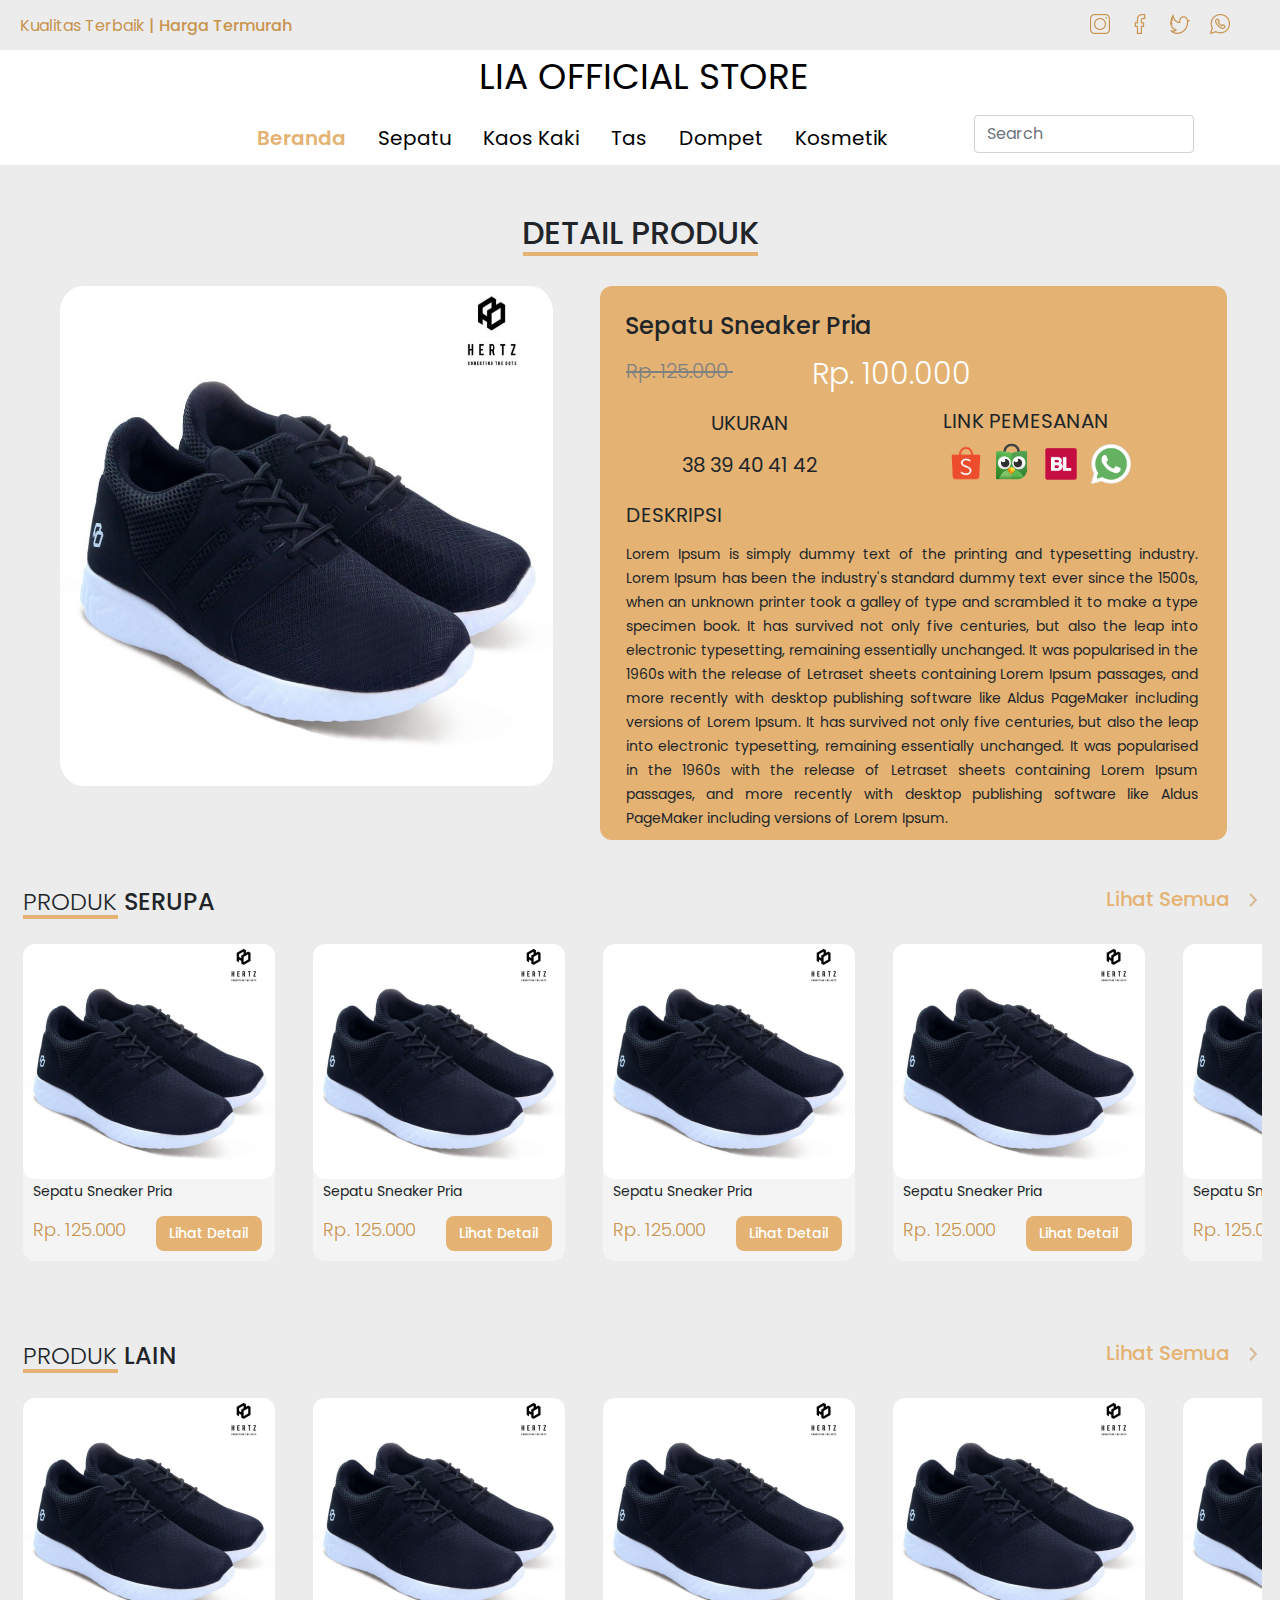
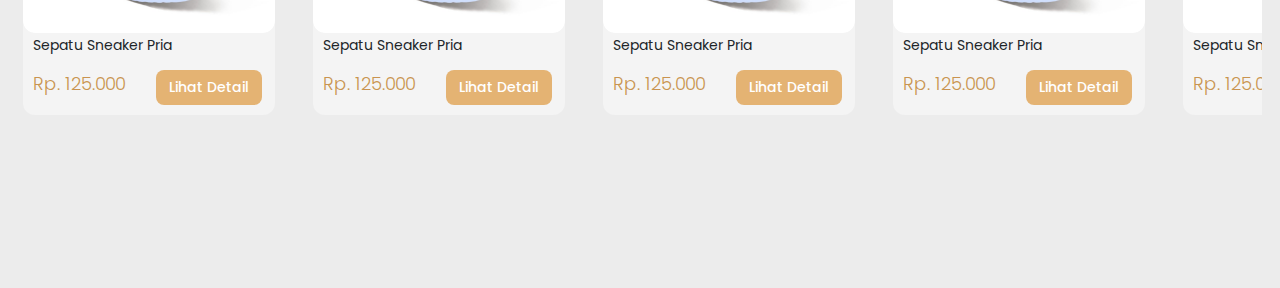
==== detail.html @ 7fb0c32e "detail kelar deh" ====
<!DOCTYPE html>
<html>
<head>
	<meta charset="UTF-8">
    <title></title>
    <meta charset="UTF-8">
    <meta http-equiv="X-UA-Compatible" content="IE=edge">
    <meta name="viewport" content="width=device-width, initial-scale=0.92, maximum-scale=5.0, minimum-scale=0.86, user-scalable=no" />
</head>

<link rel="stylesheet" href="https://maxcdn.bootstrapcdn.com/bootstrap/4.0.0/css/bootstrap.min.css" >
<link rel="stylesheet" href="css/style.css" >

<body>

<div class="row website" id="top_header">
  	<div class="col-md-9">
  		<span class="span1">Kualitas Terbaik </span>
  		<span class="span2">| Harga Termurah</span>
  	</div>
  	<div class="col-md-3">
  		<img src="img/whatsapp.png">
  		<img src="img/twitter.png">
  		<img src="img/facebook.png">
  		<img src="img/instagram.png">
  	</div>
</div>


<div class="row website" id="header">
  	<div class="col-md-12">
  		<a href="#">LIA OFFICIAL STORE</a>
  	</div>
</div>


<div class="row website" id="navbar">
	<div class="col-md-9">
		<ul class="nav justify-content-end">
		  	<li class="nav-item">
		    	<a class="nav-link active" href="#">Beranda</a>
		  	</li>
		  	<li class="nav-item">
		    	<a class="nav-link" href="#">Sepatu</a>
		  	</li>
		  	<li class="nav-item">
		    	<a class="nav-link" href="#">Kaos Kaki</a>
		  	</li>
		 	<li class="nav-item">
		    	<a class="nav-link" href="#">Tas</a>
		  	</li>
		  	<li class="nav-item">
		    	<a class="nav-link" href="#">Dompet</a>
		  	</li>
		  	<li class="nav-item">
		    	<a class="nav-link" href="#">Kosmetik</a>
		  	</li>
		</ul>
	</div>
	<div class="col-md-2">
		<div class="row justify-content-end">
			<form>
		      <input class="form-control" type="search" placeholder="Search" aria-label="Search">
		      <!-- <button class="btn btn-outline-success my-2 my-sm-0" type="submit">Search</button> -->
		    </form>
	    </div>
	</div>
</div>

<div class="row mobile" id="header_mobile">
  	<div class="col-md-12 title">
  		<a href="#">LIA OFFICIAL STORE</a>
  	</div>
  	<div class="title2 row justify-content-between">
  		<div class="col-7">
	  		<span class="span1">Kualitas Terbaik </span>
	  		<span class="span2">| Harga Termurah</span>
	  	</div>
	  	<div class="col-5">
	  		<div class="row justify-content-end">
	  			<img src="img/instagram.png">
		  		<img src="img/facebook.png">
		  		<img src="img/twitter.png">
		  		<img src="img/whatsapp.png">
	  		</div>
	  	</div>
  	</div>
</div>


<div class="mobile" id="bottom_navigation_bar">
	<center>
	  	<div id="bottom_navigation_bar2" class="row align-items-center">
		  	<div class="col-4">
		  		<a href="" type="button" class="active" data-toggle="modal" data-target="#sub_master">
		          <img src="img/home2.png"> <br>
		          <label>Beranda</label>
		        </a>
		  	</div>
		  	<div class="col-4">
		  		<a href="" type="button" data-toggle="modal" data-target="#sub_master">
		          <img src="img/search.png"> <br>
		          <label>Pencarian</label>
		        </a>
		  	</div>
		  	<div class="col-4">
		  		<a href="" type="button" data-toggle="modal" data-target="#sub_master">
		          <img src="img/menu.png"> <br>
		          <label>Menu</label>
		        </a>
		  	</div>
		</div>
	</center>
</div>

 <!-- TAMPILAN WEBSITE -->

<div class="row justify-content-center website detail_produk">
    <div class="col-12">
     	<span class="span1">DETAIL PRODUK</span>
  		<div class="garis produk"></div>
    </div>
</div>

<div class="row justify-content-start website" id="detail">
	<div class="col-md-5 divImage">
		<img src="img/sepatu.png">
	</div>
	<div class="col-md-1"></div>
	<div class="col-md-6 divDetail">
		<div class="row title">Sepatu Sneaker Pria</div>
		<div class="row">
			<div class="col-md-4 diskon">
				<span>Rp. 125.000</span> 
				<hr>
			</div>
			<div class="col-md-8 harga">
				<span>Rp. 100.000</span>
			</div>
		</div>
		<div class="row">
			<div class="col-md-5 ukuran">
				<span>UKURAN</span>
			</div>
			<div class="col-1"></div>
			<div class="col-md-4 pesan">
				<span>LINK&nbsp;PEMESANAN</span>
			</div>
		</div>
		<div class="row">
			<div class="col-md-5 ukuran">
				<span>38 39 40 41 42</span>
			</div>
			<div class="col-1"></div>
			<div class="col-md-4 pesan">
				<div class="row" style="margin-top: -10px;">
					<div class="col-md-3">
						<img src="shopee.png" style="width: 50px; height: 50px;">
					</div>
					<div class="col-md-3">
						<img src="tokped.png" style="width: 40px; height: 48px;">
					</div>
					<div class="col-md-3">
						<img src="bukalapak.png" style="width: 40px; height: 40px; margin-top: 6px;">
					</div>
					<div class="col-md-3">
						<img src="wa.png" style="width: 40px; height: 40px; margin-top: 6px;">
					</div>
				</div>
			</div>
		</div>
		<div class="row">
			<div class="col-md-12 title_desk">
				<span>DESKRIPSI</span>
			</div>
		</div>
		<div class="row">
			<div class="col-md-12 deskripsi">
				<span>
					Lorem Ipsum is simply dummy text of the printing and typesetting industry. Lorem Ipsum has been the industry's standard dummy text ever since the 1500s, when an unknown printer took a galley of type and scrambled it to make a type specimen book. It has survived not only five centuries, but also the leap into electronic typesetting, remaining essentially unchanged. It was popularised in the 1960s with the release of Letraset sheets containing Lorem Ipsum passages, and more recently with desktop publishing software like Aldus PageMaker including versions of Lorem Ipsum. It has survived not only five centuries, but also the leap into electronic typesetting, remaining essentially unchanged. It was popularised in the 1960s with the release of Letraset sheets containing Lorem Ipsum passages, and more recently with desktop publishing software like Aldus PageMaker including versions of Lorem Ipsum.
				</span>
			</div>
		</div>
	</div>
</div>

<!-- END TAMPILAN WBSITE -->

<!-- TAMPILAN MOBILE -->

<div class="mobile detail_produk_mobile">
	<div class="row justify-content-left judul_baris">
	    <div class="col-3 divImage">
	      <a href="index.html">
				<img src="img/panah_back.png">
			</a>
	    </div>
	    <div class="col-6 divImage">
	     	<span class="span1">DETAIL </span>
	  		<span class="span2">PRODUK</span>
	  		<div class="garis detail"></div>
	    </div>
	</div>
</div>

<div class="row mobile">
	<div class="col-12">
		<img src="img/sepatu.png" style="width: 100%; height: 421px;">
	</div>
	<div class="col-md-12" id="detail_mobile">
		<div class="row title" style="">Sepatu Sneaker Pria</div>
		<div class="row justify-content-left" style="margin-left: -5px;">
			<div class="col-5 diskon">
				<span>Rp. 125.000</span> 
				<hr>
			</div>
			<div class="col-7 harga">
				<span>Rp. 100.000</span>
			</div>
		</div>
		<center>
			<div class="row justify-content-center" style="margin-left: 5px; margin-top: 20px;">
				<div class="col-4 ukuran">
					<span>UKURAN</span>
				</div>
				<div class="col-8 pesan">
					<span>LINK&nbsp;PEMESANAN</span>
				</div>
			</div>
		</center>
		<center>
			<div class="row justify-content-center" style="margin-left: -10px;">
				<div class="col-5 ukuran" style="margin-top: 15px;">
					<span>38 39 40 41 42</span>
				</div>
				<div class="col-7 pesan">
					<div class="row justify-content-center" style="margin-top: 5px;">
						<div class="col-3">
							<img src="shopee.png" style="width: 40px; height: 40px;">
						</div>
						<div class="col-3">
							<img src="tokped.png" style="width: 30px; height: 38px; margin-left: -5px;">
						</div>
						<div class="col-3">
							<img src="bukalapak.png" style="width: 30px; height: 30px; margin-top: 6px; margin-left: -20px;">
						</div>
						<div class="col-3">
							<img src="wa.png" style="width: 30px; height: 30px; margin-top: 6px; margin-left: -40px;">
						</div>
					</div>
				</div>
			</div>
		</center>
		<div class="row">
			<div class="col-md-12 title_desk" style="">
				<span>DESKRIPSI</span>
			</div>
		</div>
		<div class="row">
			<div class="col-md-12 deskripsi">
				<span>
					Lorem Ipsum is simply dummy text of the printing and typesetting industry. Lorem Ipsum has been the industry's standard dummy text ever since the 1500s, when an unknown printer took a galley of type and scrambled it to make a type specimen book. It has survived not only five centuries, but also the leap into electronic typesetting, remaining essentially unchanged. It was popularised in the 1960s with the release of Letraset sheets containing Lorem Ipsum passages, and more recently with desktop publishing software like Aldus PageMaker including versions of Lorem Ipsum. It has survived not only five centuries.
				</span>
			</div>
		</div>
	</div>
</div>

<!-- END TAMPILAN MOBILE -->

<div class="row justify-content-between judul_baris">
    <div class="col-6">
     	<span class="span1">PRODUK </span>
  		<span class="span2">SERUPA</span>
  		<div class="garis produk"></div>
    </div>
    <div class="col-5">
      <a href="">
			<span class="span3">Lihat Semua <img src="img/panah_next.png"></span>
		</a>
    </div>
</div>

<div class="wrapper">
  <div class="scrolls">
  	<div class="row item_produk">
  		<div class="div1">
	  		<img src="img/sepatu.png">
	  		<div class="row">
	  			<div class="col-md-12 div2">
	  				<span class="title">Sepatu Sneaker Pria</span>
	  			</div>
			    <div class="col-md-12 div3">
			    	<span class="harga">Rp. 125.000</span> 
			    	<a href="#" class="btn">Lihat Detail</a>
			    </div>
			</div>
	  	</div>
	  	<div class="div1">
	  		<img src="img/sepatu.png">
	  		<div class="row">
	  			<div class="col-md-12 div2">
	  				<span class="title">Sepatu Sneaker Pria</span>
	  			</div>
			    <div class="col-md-12 div3">
			    	<span class="harga">Rp. 125.000</span> 
			    	<a href="#" class="btn">Lihat Detail</a>
			    </div>
			</div>
	  	</div>
	  	<div class="div1">
	  		<img src="img/sepatu.png">
	  		<div class="row">
	  			<div class="col-md-12 div2">
	  				<span class="title">Sepatu Sneaker Pria</span>
	  			</div>
			    <div class="col-md-12 div3">
			    	<span class="harga">Rp. 125.000</span> 
			    	<a href="#" class="btn">Lihat Detail</a>
			    </div>
			</div>
	  	</div>
	  	<div class="div1">
	  		<img src="img/sepatu.png">
	  		<div class="row">
	  			<div class="col-md-12 div2">
	  				<span class="title">Sepatu Sneaker Pria</span>
	  			</div>
			    <div class="col-md-12 div3">
			    	<span class="harga">Rp. 125.000</span> 
			    	<a href="#" class="btn">Lihat Detail</a>
			    </div>
			</div>
	  	</div>
	  	<div class="div1">
	  		<img src="img/sepatu.png">
	  		<div class="row">
	  			<div class="col-md-12 div2">
	  				<span class="title">Sepatu Sneaker Pria</span>
	  			</div>
			    <div class="col-md-12 div3">
			    	<span class="harga">Rp. 125.000</span> 
			    	<a href="#" class="btn">Lihat Detail</a>
			    </div>
			</div>
	  	</div>
	  	<div class="div1">
	  		<img src="img/sepatu.png">
	  		<div class="row">
	  			<div class="col-md-12 div2">
	  				<span class="title">Sepatu Sneaker Pria</span>
	  			</div>
			    <div class="col-md-12 div3">
			    	<span class="harga">Rp. 125.000</span> 
			    	<a href="#" class="btn">Lihat Detail</a>
			    </div>
			</div>
	  	</div>
  	</div>
  </div>
</div>

<div class="row justify-content-between judul_baris">
    <div class="col-6">
     	<span class="span1">PRODUK </span>
  		<span class="span2">LAIN</span>
  		<div class="garis produk"></div>
    </div>
    <div class="col-5">
      <a href="">
			<span class="span3">Lihat Semua <img src="img/panah_next.png"></span>
		</a>
    </div>
</div>

<div class="wrapper">
  <div class="scrolls">
  	<div class="row item_produk">
  		<div class="div1">
	  		<img src="img/sepatu.png">
	  		<div class="row">
	  			<div class="col-md-12 div2">
	  				<span class="title">Sepatu Sneaker Pria</span>
	  			</div>
			    <div class="col-md-12 div3">
			    	<span class="harga">Rp. 125.000</span> 
			    	<a href="#" class="btn">Lihat Detail</a>
			    </div>
			</div>
	  	</div>
	  	<div class="div1">
	  		<img src="img/sepatu.png">
	  		<div class="row">
	  			<div class="col-md-12 div2">
	  				<span class="title">Sepatu Sneaker Pria</span>
	  			</div>
			    <div class="col-md-12 div3">
			    	<span class="harga">Rp. 125.000</span> 
			    	<a href="#" class="btn">Lihat Detail</a>
			    </div>
			</div>
	  	</div>
	  	<div class="div1">
	  		<img src="img/sepatu.png">
	  		<div class="row">
	  			<div class="col-md-12 div2">
	  				<span class="title">Sepatu Sneaker Pria</span>
	  			</div>
			    <div class="col-md-12 div3">
			    	<span class="harga">Rp. 125.000</span> 
			    	<a href="#" class="btn">Lihat Detail</a>
			    </div>
			</div>
	  	</div>
	  	<div class="div1">
	  		<img src="img/sepatu.png">
	  		<div class="row">
	  			<div class="col-md-12 div2">
	  				<span class="title">Sepatu Sneaker Pria</span>
	  			</div>
			    <div class="col-md-12 div3">
			    	<span class="harga">Rp. 125.000</span> 
			    	<a href="#" class="btn">Lihat Detail</a>
			    </div>
			</div>
	  	</div>
	  	<div class="div1">
	  		<img src="img/sepatu.png">
	  		<div class="row">
	  			<div class="col-md-12 div2">
	  				<span class="title">Sepatu Sneaker Pria</span>
	  			</div>
			    <div class="col-md-12 div3">
			    	<span class="harga">Rp. 125.000</span> 
			    	<a href="#" class="btn">Lihat Detail</a>
			    </div>
			</div>
	  	</div>
	  	<div class="div1">
	  		<img src="img/sepatu.png">
	  		<div class="row">
	  			<div class="col-md-12 div2">
	  				<span class="title">Sepatu Sneaker Pria</span>
	  			</div>
			    <div class="col-md-12 div3">
			    	<span class="harga">Rp. 125.000</span> 
			    	<a href="#" class="btn">Lihat Detail</a>
			    </div>
			</div>
	  	</div>
  	</div>
  </div>
</div>

<br><br><br><br><br>

<script src="https://code.jquery.com/jquery-3.2.1.slim.min.js" ></script>
<script src="https://cdnjs.cloudflare.com/ajax/libs/popper.js/1.12.9/umd/popper.min.js" ></script>
<script src="https://maxcdn.bootstrapcdn.com/bootstrap/4.0.0/js/bootstrap.min.js" ></script>

</body>
</html>
---- css/style.css ----
@import url("https://fonts.googleapis.com/css2?family=Poppins:wght@300;400;500;600;700&display=swap");

/* TODO WEBSITE */
body {
  background-color: #ececec;
  font-family: Poppins;
}

.mobile {
  display: none;
}

#top_header {
  height: 50px;
  width: 100%;
  background-color: #ececec;
}

#top_header div {
  margin-top: 14px;
  margin-bottom: 12px;
  color: #c9944f;
}

#top_header div .span1 {
  font-weight: 400;
  margin-left: 20px;
}

#top_header div .span2 {
  font-weight: 500;
}

#top_header div img {
  width: 20px;
  height: 20px;
  float: right;
  margin-right: 20px;
}

#header {
  height: 50px;
  width: 103%;
  text-align: center;
  background-color: white;
}

#header a {
  font-size: 36px;
  font-weight: 400;
  color: black;
  margin-top: 10px;
  margin-bottom: 10px;
}

#navbar {
  height: 65px;
  width: 103%;
  background-color: white;
}

#navbar .nav {
  margin-right: 55px;
}

#navbar ul {
  margin-top: 15px;
  margin-bottom: 15px;
}

#navbar ul li a {
  font-size: 20px;
  font-weight: 400;
  color: black;
}

#navbar .active {
  color: #e4b373;
  font-weight: 600;
}

#navbar form {
  margin-top: 15px;
  margin-bottom: 15px;
}

.detail_produk {
  margin-top: 30px;
  margin-bottom: 30px;
  text-align: center;
}

.detail_produk div {
  margin-top: 14px;
  font-size: 32px;
}

.detail_produk div .span1 {
  font-weight: 500;
}

.detail_produk div .garis {
  border: 2px solid #e4b373;
  margin-left: auto;
  margin-right: auto;
  margin-top: -5px;
  width: 235px;
}

.judul_baris {
  margin-top: 30px;
}

.judul_baris div {
  margin-top: 14px;
  font-size: 24px;
}

.judul_baris div .span1 {
  font-weight: 300;
  margin-left: 23px;
}

.judul_baris div .span2 {
  font-weight: 500;
}

.judul_baris div .garis {
  border: 2px solid #e4b373;
  margin-left: 23px;
  margin-top: -5px;
}

.judul_baris div .garis.produk {
  width: 95px;
}

.judul_baris div .garis.harga {
  width: 80px;
}

.judul_baris div .garis.rekomendasi {
  width: 160px;
}

.judul_baris div .span3 {
  font-size: 20px;
  font-weight: 500;
  color: #e4b373;
  float: right;
  margin-right: 23px;
}

.judul_baris div .span3 img {
  margin-left: 14px;
  width: 8px;
  height: 14px;
}

.item_produk {
  width: 1750px;
  margin-top: 20px;
  margin-right: 40px;
}

.item_produk .div1 {
  width: 252px;
  height: 317px;
  background-color: #f4f4f4;
  border-radius: 12px;
  margin-left: 18px;
  margin-right: 20px;
}

.item_produk img {
  width: 252px;
  height: 235px;
  border-radius: 12px;
}

.item_produk .div2 {
  margin-left: 10px;
  margin-right: 10px;
}

.item_produk .title {
  font-size: 14px;
  font-weight: 400;
  margin-top: 10px;
}

.item_produk .div3 {
  margin-left: 10px;
  margin-top: 13px;
}

.item_produk .harga {
  font-size: 18px;
  font-weight: 300;
  color: #c9944f;
}

.item_produk a {
  font-size: 14px;
  font-weight: 500;
  background-color: #e4b373;
  color: white;
  border-radius: 8px;
  float: right;
  margin-right: 23px;
}

.item_promo {
  width: 1750px;
  margin-top: 20px;
}

.item_promo .div1 {
  width: 252px;
  height: 320px;
  background-color: #f4f4f4;
  border-radius: 12px;
  margin-left: 18px;
  margin-right: 20px;
}

.item_promo img {
  width: 252px;
  height: 235px;
  border-radius: 12px;
}

.item_promo .div2 {
  margin-left: 10px;
  margin-right: 10px;
}

.item_promo .title {
  font-size: 14px;
  font-weight: 400;
  margin-top: 10px;
}

.item_promo .div3 {
  margin-left: 10px;
  margin-top: 5px;
}

.item_promo .div4 {
  margin-left: 10px;
  margin-top: -8px;
}

.item_promo .promo {
  font-size: 14px;
  font-weight: 300;
  color: #808080;
}

.item_promo .coret {
  border: 1px solid #808080;
  width: 80px;
  float: right;
  margin-right: 170px;
  margin-top: -12px;
}

.item_promo .harga {
  font-size: 18px;
  font-weight: 300;
  color: #c9944f;
}

.item_promo a {
  font-size: 14px;
  font-weight: 500;
  background-color: #e4b373;
  color: white;
  border-radius: 8px;
  float: right;
  margin-right: 23px;
  margin-top: -10px;
}

.wrapper {
  /*background:#EFEFEF; */
  /*box-shadow: 1px 1px 10px #999; */
  /* margin: auto; */
  /*text-align: center; */
  position: relative;
  /*-webkit-border-radius: 5px;
    -moz-border-radius: 5px;
    border-radius: 5px;*/
  margin-bottom: 20px !important;
  width: 97%;
  padding-top: 5px;
  margin-left: 20px;
  margin-right: 40px;
}
.scrolls {
  overflow-x: scroll;
  overflow-y: hidden;
  height: 370px;
}
.imageDiv img {
  box-shadow: 1px 1px 10px #999;
  margin: 2px;
  max-height: 50px;
  cursor: pointer;
  display: inline-block;
  *display: inline;
  *zoom: 1;
  vertical-align: top;
}

#detail {
	width: 98%;
}

#detail .divImage{
	margin-right: -1%;
}

#detail .divImage img{
	width: 100%; 
	min-height: 500px; 
	margin-left: 60px;
	border-radius: 12px;
}

#detail .divDetail{
	background-color: #e4b373; 
	border-radius: 12px; 
	padding-left: 40px; 
	padding-top: 22px; 
}

#detail .title{
	font-size: 24px; 
	font-weight: 500;
}

#detail .diskon{
	margin-left: -14px; 
	margin-top: 12px;
}

#detail .diskon span{
	font-size: 20px; 
	font-weight: 300; 
	color: #808080;
}

#detail .diskon hr{
	border: 1px solid #808080;
	width: 105px;
	margin-left: 0px;
	margin-top: -15px;
}

#detail .harga{
	margin-left: -14px; 
	margin-top: 7px;
}

#detail .harga span{
	font-size: 30px; 
	font-weight: 300; 
	color: #FFFFFF;
}

#detail .ukuran{
	
	margin-top: 12px; 
	text-align: center;
}

#detail .ukuran span{
	font-size: 20px; 
	font-weight: 400;
}

#detail .pesan{
	margin-top: 10px; 
	text-align: center;
}

#detail .pesan span{
	font-size: 20px; 
	font-weight: 400;
}

#detail .title_desk{
	margin-left: -14px; 
	margin-top: 12px;
}

#detail .title_desk span{
	font-size: 20px; 
	font-weight: 400;
}

#detail .deskripsi{
	margin-left: -14px; 
	margin-top: 12px; 
	margin-bottom: 10px;
	text-align: justify;
}

#detail .deskripsi span{
	font-size: 14px; 
	font-weight: 400;
}

/* TODO POTRAIT PHONES */
@media (max-width: 575.98px) {
  .website {
    display: none;
  }

  .mobile {
    display: block;
  }

  #header_mobile {
    height: 55px;
    width: 103%;
    margin-top: -12px;
    background-color: white;
  }

  #header_mobile .title {
    margin-top: 14px;
    width: 100%;
  }

  #header_mobile a {
    font-size: 14px;
    font-weight: 400;
    color: black;
    margin-left: 20px;
  }

  #header_mobile .title2 {
    margin-top: -2px;
    width: 100%;
    margin-left: 20px;
  }

  #header_mobile div .span1 {
    font-weight: 400;
    font-size: 11px;
    color: #c9944f;
  }

  #header_mobile div .span2 {
    font-weight: 500;
    font-size: 11px;
    color: #c9944f;
  }

  #header_mobile .justify-content-end {
    margin-right: 15px;
    margin-top: 5px;
  }

  #header_mobile div img {
    width: 15px;
    height: 15px;
    margin-right: 15px;
  }

  .judul_baris div {
    margin-top: -10px;
    font-size: 15px;
  }

  .judul_baris div .span1 {
    font-weight: 300;
    margin-left: 20px;
  }

  .judul_baris div .garis {
    border: 2px solid #e4b373;
    margin-left: 20px;
    margin-top: 1px;
  }

  .judul_baris div .garis.detail {
    width: 110px;
  }

  .judul_baris div .garis.produk {
    width: 59px;
  }

  .judul_baris div .garis.harga {
    width: 50px;
  }

  .judul_baris div .garis.rekomendasi {
    width: 100px;
  }

  .judul_baris div .span3 {
    font-size: 12px;
    font-weight: 500;
    color: #e4b373;
    float: right;
    margin-right: 25px;
    margin-top: 10px;
  }

  .judul_baris div .span3 img {
    margin-left: 14px;
    width: 7px;
    height: 10px;
  }

  .item_produk {
    width: 1170px; /*325%; */
    margin-top: 20px;
    margin-right: -22px;
  }

  .item_produk .div1 {
    width: 158px;
    height: 205px;
    background-color: #f4f4f4;
    border-radius: 12px;
    margin-left: 20px;
    margin-right: 5px;
  }

  .item_produk img {
    width: 158px;
    height: 147px;
  }

  .item_produk .div2 {
    margin-left: 6px;
    margin-right: 6px;
    margin-top: 0px;
  }

  .item_produk .title {
    font-size: 9px;
    font-weight: 400;
  }

  .item_produk .div3 {
    margin-left: 6px;
    margin-top: 0px;
  }

  .item_produk .harga {
    font-size: 11px;
    font-weight: 300;
    color: #c9944f;
  }

  .item_produk a {
    font-size: 10px;
    font-weight: 500;
    width: 80px;
    height: 28px;
    background-color: #e4b373;
    color: white;
    border-radius: 8px;
    float: right;
    margin-right: 6px;
  }

  .item_promo {
    width: 1170px; /*325%; */
    margin-top: 20px;
  }

  .item_promo .div1 {
    width: 158px;
    height: 210px;
    background-color: #f4f4f4;
    border-radius: 12px;
    margin-left: 20px;
    margin-right: 5px;
  }

  .item_promo img {
    width: 158px;
    height: 150px;
  }

  .item_promo .div2 {
    margin-left: 6px;
    margin-right: 6px;
    margin-top: 0px;
  }

  .item_promo .title {
    font-size: 9px;
    font-weight: 400;
  }

  .item_promo .div3 {
    margin-left: 6px;
    margin-top: -5px;
  }

  .item_promo .div4 {
    margin-left: 6px;
    margin-top: -15px;
  }

  .item_promo .promo {
    font-size: 9px;
    font-weight: 300;
    color: #808080;
  }

  .item_promo .coret {
    border: 1px solid #808080;
    width: 50px;
    float: right;
    margin-right: 100px;
    margin-top: -11px;
  }

  .item_promo .harga {
    font-size: 11px;
    font-weight: 300;
    color: #c9944f;
  }

  .item_promo a {
    font-size: 10px;
    font-weight: 500;
    width: 80px;
    height: 28px;
    background-color: #e4b373;
    color: white;
    border-radius: 8px;
    float: right;
    margin-right: 6px;
    margin-top: -8px;
  }

  .scrolls {
    overflow-x: scroll;
    overflow-y: hidden;
    height: 240px;
  }

  #bottom_navigation_bar {
    z-index: 2;
    overflow: hidden;
    position: fixed;
    bottom: 20px;
    width: 100%;
    height: 60px;
  }

  #bottom_navigation_bar2 {
    overflow: hidden;
    margin-left: 25px;
    margin-right: 25px;
    background-color: #ffffff;
    bottom: 20px;
    width: 300px;
    height: 60px;
    border-radius: 12px;
    border: 2px solid  #ececec;
  }

  #bottom_navigation_bar2 a {
    /* float: left; */
    display: block;
    color: #717171;
    text-align: center;
    padding: 14px 10px;
    text-decoration: none;
    font-size: 12px;
    font-weight: 400;
    margin-left: 0px;
  }

  #bottom_navigation_bar2 img {
    width: 18px;
    height: 18px;
  }

  #bottom_navigation_bar2 label {
    margin-top: 5px;
  }

  #bottom_navigation_bar2 a.active {
    color: #e4b373;
    font-weight: 500;
  }

   .detail_produk_mobile {
	  background-color: white; 
	  height: 70px; 
	  margin-top: -30px;
	}

   .detail_produk_mobile .judul_baris {
	  margin-left: 10px;
	}

   .detail_produk_mobile .judul_baris .divImage {
	  margin-top: 20px;
	}
   .detail_produk_mobile img {
	  width: 9.26px; 
	  height: 15.5px;
	}

	#detail_mobile {
		margin-left: 15px; 
		width: 92.7%; 
		min-height: 449px; 
		background-color: #e4b373;
		margin-top: -30px; 
		border-top-right-radius:  30px; 
		border-top-left-radius : 30px;
		border-bottom-right-radius:  12px; 
		border-bottom-left-radius : 12px;
		padding-top: 22px;
	}

	#detail_mobile .title{
		margin-left: 10px; 
		font-size: 18px; 
		font-weight: 500;
	}

	#detail_mobile .diskon{
		margin-top: 21px; 
		margin-right: -20px;
	}

	#detail_mobile .diskon span{
		font-size: 18px; 
		font-weight: 300; 
		color: #808080;
	}

	#detail_mobile .diskon hr{
		margin-top: -15px; 
		border: 2px solid #808080; 
		width: 95px; 
		margin-left: 0px;
	}

	#detail_mobile .harga{
		margin-top: 16px;
		font-size: 24px; 
		font-weight: 300; 
		color: #FFFFFF
	}

	#detail_mobile .harga span{
		font-size: 30px; 
		font-weight: 300; 
		color: #FFFFFF;
	}

	#detail_mobile .ukuran{
		font-size: 14px;
		font-weight: 400;
	}

	#detail_mobile .ukuran span{
		font-size: 17px; 
		font-weight: 400;
	}

	#detail_mobile .pesan{
		font-size: 14px; 
		font-weight: 400;
	}

	#detail_mobile .pesan span{
		font-size: 17px; 
		font-weight: 400;
	}

	#detail_mobile .title_desk{
		margin-top: 20px;
	}

	#detail_mobile .title_desk span{
		font-size: 17px; 
		font-weight: 400;
	}

	#detail_mobile .deskripsi{
		margin-bottom: 10px;
		text-align: justify;
	}

	#detail_mobile .deskripsi span{
		font-size: 14px; 
		font-weight: 400;
	}
}

/* TODO LANDSCAPE PHONES */
/*// Small devices (landscape phones, 576px and up)*/
@media (min-width: 580px) and (max-width: 800px) {
  .website {
    display: none;
  }

  .mobile {
    display: block;
  }

  #header_mobile {
    height: 60px;
    width: 108%;
    margin-top: -12px;
    background-color: white;
  }

  #header_mobile .title {
    margin-top: 14px;
    width: 100%;
  }

  #header_mobile a {
    font-size: 18px;
    font-weight: 400;
    color: black;
    margin-left: 20px;
  }

  #header_mobile .title2 {
    margin-top: 0px;
    width: 100%;
    margin-left: 20px;
  }

  #header_mobile div .span1 {
    font-weight: 400;
    font-size: 15px;
    color: #c9944f;
  }

  #header_mobile div .span2 {
    font-weight: 500;
    font-size: 15px;
    color: #c9944f;
  }

  #header_mobile .justify-content-end {
    margin-right: 45px;
  }

  #header_mobile div img {
    width: 20px;
    height: 20px;
    margin-right: 25px;
  }

  .judul_baris div {
    margin-top: 0px;
    font-size: 20px;
  }

  .judul_baris div .span1 {
    font-weight: 300;
    margin-left: 20px;
  }

  .judul_baris div .garis {
    border: 2px solid #e4b373;
    margin-left: 20px;
    margin-top: 1px;
  }

  .judul_baris div .garis.detail {
    width: 145px;
  }	

  .judul_baris div .garis.produk {
    width: 78px;
  }

  .judul_baris div .garis.harga {
    width: 69px;
  }

  .judul_baris div .span3 {
    font-size: 17px;
    font-weight: 500;
    color: #e4b373;
    float: right;
    margin-right: 22px;
    margin-top: 10px;
  }

  .judul_baris div .span3 img {
    margin-left: 14px;
    width: 10px;
    height: 13px;
  }

  .item_produk {
    width: 1750px; /*230%; */
    margin-top: 30px;
    margin-right: 0px;
  }

  .item_produk .div1 {
    width: 250px;
    height: 340px;
    background-color: #f4f4f4;
    border-radius: 12px;
    margin-left: 20px;
    margin-right: 5px;
  }

  .item_produk img {
    width: 250px;
    height: 250px;
  }

  .item_produk .div2 {
    margin-left: 10px;
    margin-right: 20px;
    margin-top: 10px;
  }

  .item_produk .title {
    font-size: 14px;
    font-weight: 400;
  }

  .item_produk .div3 {
    margin-left: 10px;
    margin-top: 10px;
  }

  .item_produk .harga {
    font-size: 18px;
    font-weight: 300;
    color: #c9944f;
  }

  .item_produk a {
    font-size: 14px;
    font-weight: 500;
    width: 100px;
    height: 35px;
    background-color: #e4b373;
    color: white;
    border-radius: 8px;
    float: right;
    margin-right: 20px;
  }

  .item_promo {
    width: 1750px; /*230%; */
    margin-top: 30px;
  }

  .item_promo .div1 {
    width: 250px;
    height: 350px;
    background-color: #f4f4f4;
    border-radius: 12px;
    margin-left: 20px;
    margin-right: 5px;
  }

  .item_promo img {
    width: 250px;
    height: 250px;
  }

  .item_promo .div2 {
    margin-left: 10px;
    margin-right: 20px;
    margin-top: 10px;
  }

  .item_promo .title {
    font-size: 14px;
    font-weight: 400;
  }

  .item_promo .div3 {
    margin-left: 10px;
    margin-top: 10px;
  }

  .item_promo .div4 {
    margin-left: 10px;
    margin-top: -10px;
  }

  .item_promo .promo {
    font-size: 14px;
    font-weight: 300;
    color: #808080;
  }

  .item_promo .coret {
    border: 1px solid #808080;
    width: 75px;
    float: right;
    margin-right: 173px;
    margin-top: -12px;
  }

  .item_promo .harga {
    font-size: 18px;
    font-weight: 300;
    color: #c9944f;
  }

  .item_promo a {
    font-size: 14px;
    font-weight: 500;
    width: 100px;
    height: 35px;
    background-color: #e4b373;
    color: white;
    border-radius: 8px;
    float: right;
    margin-right: 20px;
    margin-top: -8px;
  }

  .scrolls {
    overflow-x: scroll;
    overflow-y: hidden;
    height: 400px;
  }

  #bottom_navigation_bar {
    z-index: 2;
    overflow: hidden;
    position: fixed;
    bottom: 20px;
    width: 100%;
    height: 80px;
  }

  #bottom_navigation_bar2 {
    overflow: hidden;
    margin-left: 20px;
    margin-right: 20px;
    background-color: #ffffff;
    bottom: 20px;
    width: 550px;
    height: 80px;
    border-radius: 12px;
  }

  #bottom_navigation_bar2 a {
    float: left;
    display: block;
    color: #717171;
    text-align: center;
    padding: 20px 10px;
    text-decoration: none;
    font-size: 15px;
    font-weight: 400;
    margin-left: 40px;
  }

  #bottom_navigation_bar2 img {
    width: 25px;
    height: 25px;
  }

  #bottom_navigation_bar2 label {
    margin-top: 5px;
  }

  #bottom_navigation_bar2 a.active {
    color: #e4b373;
    font-weight: 500;
  }

  .detail_produk_mobile {
	  background-color: white; 
	  height: 70px; 
	  margin-top: -30px;
	}

   .detail_produk_mobile .judul_baris {
	  margin-left: 10px;
	}

   .detail_produk_mobile .judul_baris .divImage {
	  margin-top: 20px;
	  margin-right: 60px;
	}
   .detail_produk_mobile img {
	  width: 9.26px; 
	  height: 15.5px;
	}

	#detail_mobile {
		margin-left: 15px; 
		width: 96.2%; 
		min-height: 449px; 
		background-color: #e4b373;
		margin-top: -30px; 
		border-top-right-radius:  30px; 
		border-top-left-radius : 30px;
		border-bottom-right-radius:  12px; 
		border-bottom-left-radius : 12px;
		padding-top: 22px;
	}

	#detail_mobile .title{
		margin-left: 10px; 
		font-size: 24px; 
		font-weight: 500;
	}

	#detail_mobile .diskon{
		margin-top: 21px; 
		margin-right: -20px;
	}

	#detail_mobile .diskon span{
		font-size: 20px; 
		font-weight: 300; 
		color: #808080;
	}

	#detail_mobile .diskon hr{
		margin-top: -15px; 
		border: 2px solid #808080; 
		width: 95px; 
		margin-left: 0px;
	}

	#detail_mobile .harga{
		margin-top: 16px;
		font-size: 26px; 
		font-weight: 300; 
		color: #FFFFFF
	}

	#detail_mobile .harga span{
		font-size: 30px; 
		font-weight: 300; 
		color: #FFFFFF;
	}

	#detail_mobile .ukuran{
		font-size: 14px;
		font-weight: 400;
	}

	#detail_mobile .ukuran span{
		font-size: 17px; 
		font-weight: 400;
	}

	#detail_mobile .pesan{
		font-size: 14px; 
		font-weight: 400;
	}

	#detail_mobile .pesan span{
		font-size: 17px; 
		font-weight: 400;
	}

	#detail_mobile .title_desk{
		margin-top: 20px;
	}

	#detail_mobile .title_desk span{
		font-size: 17px; 
		font-weight: 400;
	}

	#detail_mobile .deskripsi{
		margin-bottom: 10px;
		text-align: justify;
	}

	#detail_mobile .deskripsi span{
		font-size: 14px; 
		font-weight: 400;
	}
}

/*// Medium devices (tablets, 768px and up)*/
@media (min-width: 801px) and (max-width: 991.98px) {
  .item_produk {
    width: 1750px;
    margin-top: 20px;
    margin-right: 160px;
  }
}
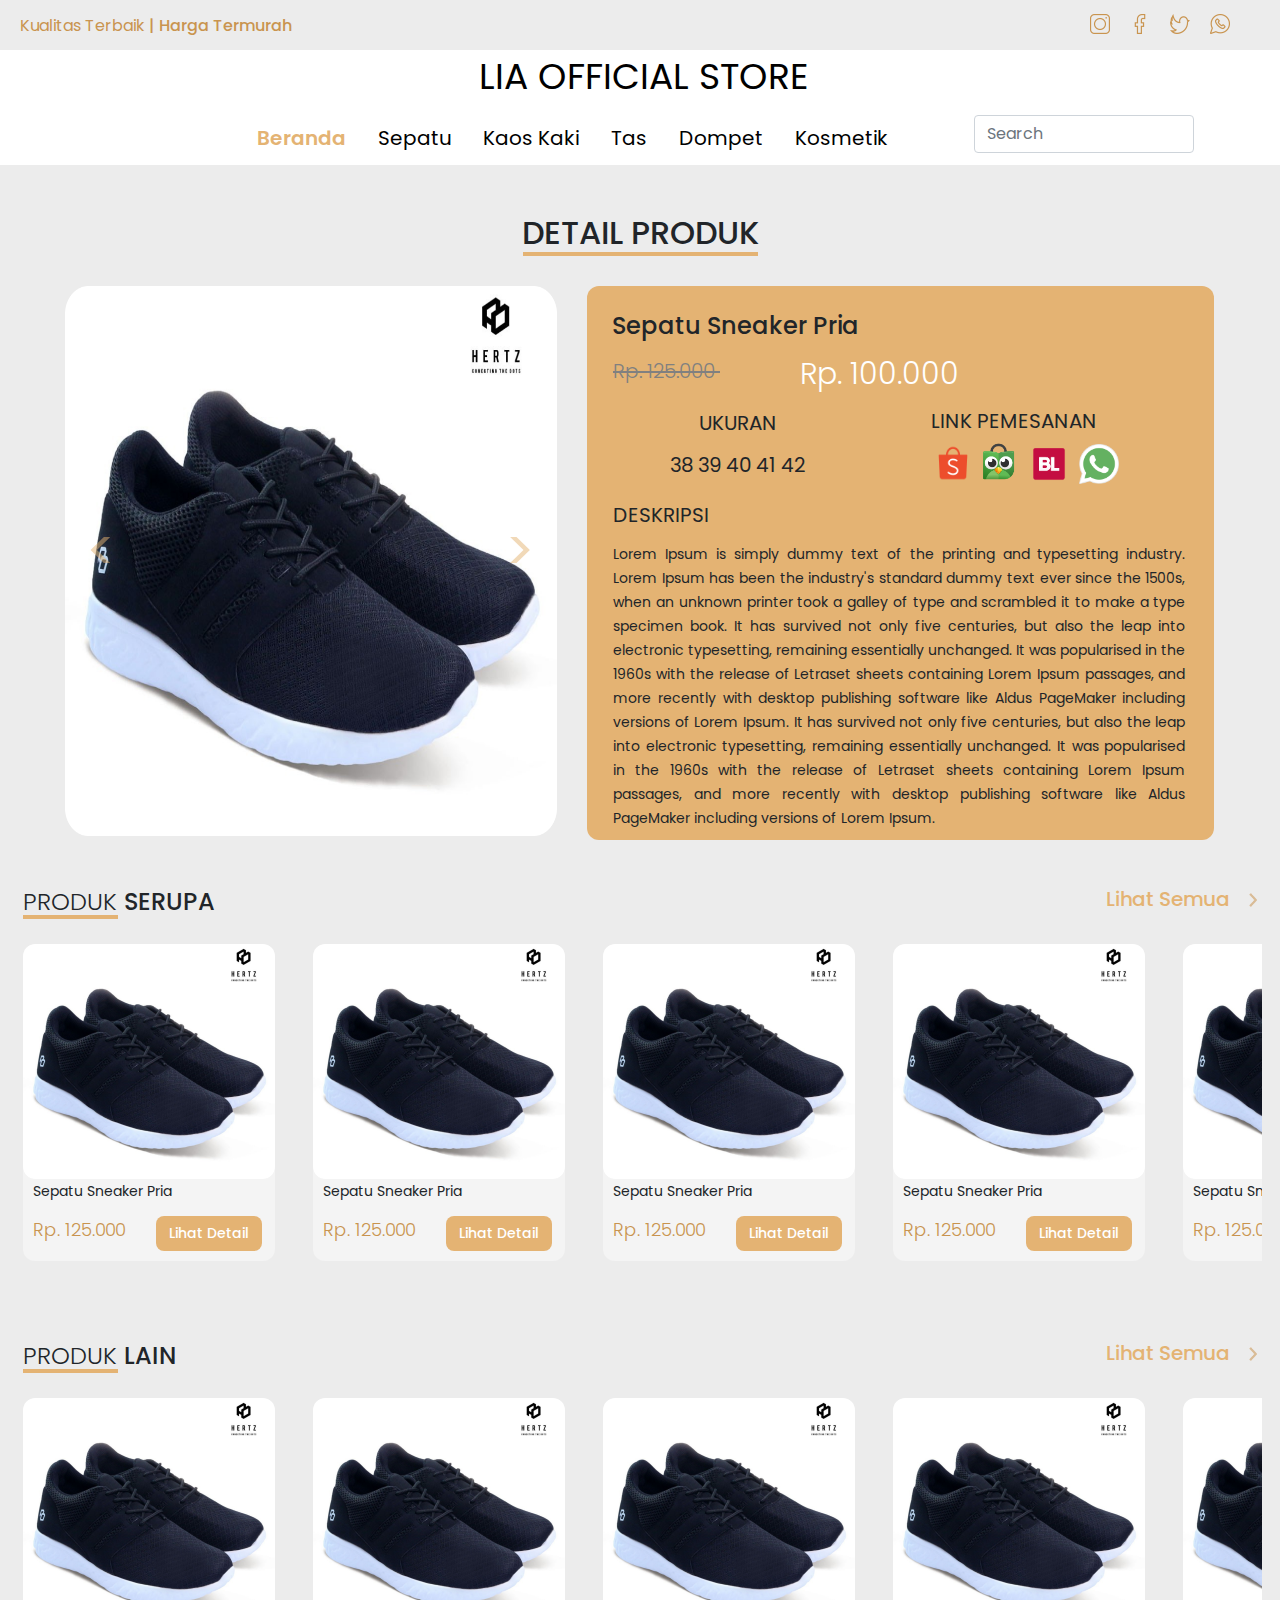
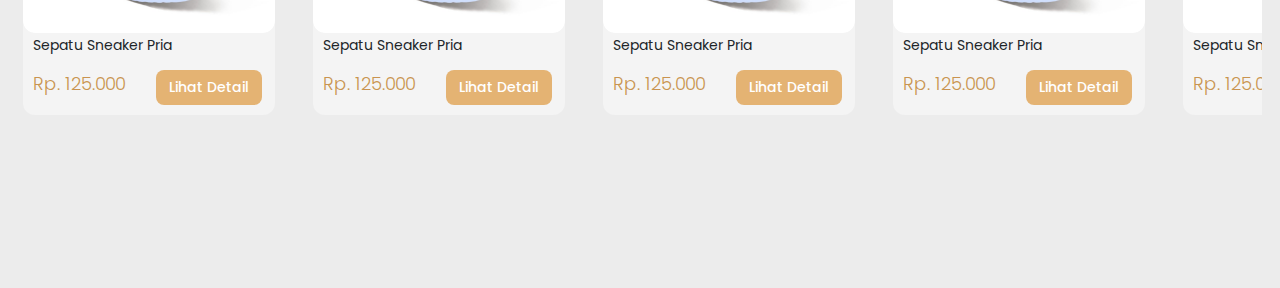
==== commit f2bf09fd: "nambah carosel" ====
--- a/detail.html
+++ b/detail.html
@@ -8,7 +8,8 @@
     <meta name="viewport" content="width=device-width, initial-scale=0.92, maximum-scale=5.0, minimum-scale=0.86, user-scalable=no" />
 </head>
 
-<link rel="stylesheet" href="https://maxcdn.bootstrapcdn.com/bootstrap/4.0.0/css/bootstrap.min.css" >
+<!-- <link rel="stylesheet" href="https://maxcdn.bootstrapcdn.com/bootstrap/4.0.0/css/bootstrap.min.css" > -->
+<link rel="stylesheet" href="css/bootstrap.css" >
 <link rel="stylesheet" href="css/style.css" >
 
 <body>
@@ -122,11 +123,53 @@
     </div>
 </div>
 
+<!-- <div id="carouselExampleIndicators" class="carousel slide" data-ride="carousel">
+  <ol class="carousel-indicators">
+    <li data-target="#carouselExampleIndicators" data-slide-to="0" class="active"></li>
+    <li data-target="#carouselExampleIndicators" data-slide-to="1"></li>
+  </ol>
+  <div class="carousel-inner">
+    <div class="carousel-item active">
+      <img class="d-block w-100" src="img/sepatu.png" alt="First slide">
+    </div>
+    <div class="carousel-item">
+      <img class="d-block w-100" src="img/sepatu2.png" alt="Second slide">
+    </div>
+  </div>
+  <a class="carousel-control-prev" href="#carouselExampleIndicators" role="button" data-slide="prev">
+    <span class="carousel-control-prev-icon" aria-hidden="true"></span>
+    <span class="sr-only">Previous</span>
+  </a>
+  <a class="carousel-control-next" href="#carouselExampleIndicators" role="button" data-slide="next">
+    <span class="carousel-control-next-icon" aria-hidden="true"></span>
+    <span class="sr-only">Next</span>
+  </a>
+</div> -->
+
 <div class="row justify-content-start website" id="detail">
+	<div class="col-md-1"></div>
 	<div class="col-md-5 divImage">
-		<img src="img/sepatu.png">
-	</div>
-	<div class="col-md-1"></div>
+		<!-- <img src="img/sepatu.png"> -->
+		<div id="carouselExampleControls" class="carousel slide" data-ride="carousel">
+		  <div class="carousel-inner">
+		    <div class="carousel-item active">
+		      <img src="img/sepatu.png" alt="First slide" >
+		    </div>
+		    <div class="carousel-item">
+		      <img src="img/sepatu2.png" alt="Second slide" >
+		    </div>
+		  </div>
+		  <a class="carousel-control-prev" href="#carouselExampleControls" role="button" data-slide="prev">
+		    <span class="carousel-control-prev-icon" aria-hidden="true"></span>
+		    <span class="sr-only">Previous</span>
+		  </a>
+		  <a class="carousel-control-next" href="#carouselExampleControls" role="button" data-slide="next">
+		    <span class="carousel-control-next-icon danger" aria-hidden="true"></span>
+		    <span class="sr-only">Next</span>
+		  </a>
+		</div>
+	</div>
+	
 	<div class="col-md-6 divDetail">
 		<div class="row title">Sepatu Sneaker Pria</div>
 		<div class="row">
@@ -204,8 +247,30 @@
 </div>
 
 <div class="row mobile">
-	<div class="col-12">
-		<img src="img/sepatu.png" style="width: 100%; height: 421px;">
+	<div class="col-12" style="height: 450px; background-color: #FFFFFF">
+		<div id="carouselExampleIndicators" class="carousel slide" data-ride="carousel">
+		  <ol class="carousel-indicators">
+		    <li data-target="#carouselExampleIndicators" data-slide-to="0" class="active"></li>
+		    <li data-target="#carouselExampleIndicators" data-slide-to="1"></li>
+		  </ol>
+		  <div class="carousel-inner">
+		    <div class="carousel-item active">
+		      <img src="img/sepatu.png" alt="First slide" style="width: 100%; height: 421px;">
+		    </div>
+		    <div class="carousel-item">
+		      <img src="img/sepatu2.png" alt="Second slide" style="width: 100%; height: 421px;">
+		    </div>
+		  </div>
+		  <a class="carousel-control-prev" href="#carouselExampleIndicators" role="button" data-slide="prev">
+		    <span class="carousel-control-prev-icon" aria-hidden="true"></span>
+		    <span class="sr-only">Previous</span>
+		  </a>
+		  <a class="carousel-control-next" href="#carouselExampleIndicators" role="button" data-slide="next">
+		    <span class="carousel-control-next-icon" aria-hidden="true"></span>
+		    <span class="sr-only">Next</span>
+		  </a>
+		</div>
+		<!-- <img src="img/sepatu.png" style="width: 100%; height: 421px;"> -->
 	</div>
 	<div class="col-md-12" id="detail_mobile">
 		<div class="row title" style="">Sepatu Sneaker Pria</div>
--- a/css/style.css
+++ b/css/style.css
@@ -4,6 +4,35 @@
 body {
   background-color: #ececec;
   font-family: Poppins;
+}
+
+.carousel-indicators li {
+    background-color: #ececec;
+}
+
+.carousel-indicators .active{
+    background-color: #e4b373;
+}
+
+.carousel-control-prev-icon,
+.carousel-control-next-icon {
+  height: 100px;
+  width: 100px;
+  background-size: 100%, 100%;
+  background-image: none;
+}
+
+.carousel-control-next-icon:after
+{
+  content: '>';
+  font-size: 55px;
+  color: #e4b373;
+}
+
+.carousel-control-prev-icon:after {
+  content: '<';
+  font-size: 55px;
+  color: #e4b373;
 }
 
 .mobile {
@@ -314,102 +343,102 @@
 }
 
 #detail {
-	width: 98%;
-}
-
-#detail .divImage{
-	margin-right: -1%;
-}
-
-#detail .divImage img{
-	width: 100%; 
-	min-height: 500px; 
-	margin-left: 60px;
-	border-radius: 12px;
-}
-
-#detail .divDetail{
-	background-color: #e4b373; 
-	border-radius: 12px; 
-	padding-left: 40px; 
-	padding-top: 22px; 
-}
-
-#detail .title{
-	font-size: 24px; 
-	font-weight: 500;
-}
-
-#detail .diskon{
-	margin-left: -14px; 
-	margin-top: 12px;
-}
-
-#detail .diskon span{
-	font-size: 20px; 
-	font-weight: 300; 
-	color: #808080;
-}
-
-#detail .diskon hr{
-	border: 1px solid #808080;
-	width: 105px;
-	margin-left: 0px;
-	margin-top: -15px;
-}
-
-#detail .harga{
-	margin-left: -14px; 
-	margin-top: 7px;
-}
-
-#detail .harga span{
-	font-size: 30px; 
-	font-weight: 300; 
-	color: #FFFFFF;
-}
-
-#detail .ukuran{
-	
-	margin-top: 12px; 
-	text-align: center;
-}
-
-#detail .ukuran span{
-	font-size: 20px; 
-	font-weight: 400;
-}
-
-#detail .pesan{
-	margin-top: 10px; 
-	text-align: center;
-}
-
-#detail .pesan span{
-	font-size: 20px; 
-	font-weight: 400;
-}
-
-#detail .title_desk{
-	margin-left: -14px; 
-	margin-top: 12px;
-}
-
-#detail .title_desk span{
-	font-size: 20px; 
-	font-weight: 400;
-}
-
-#detail .deskripsi{
-	margin-left: -14px; 
-	margin-top: 12px; 
-	margin-bottom: 10px;
-	text-align: justify;
-}
-
-#detail .deskripsi span{
-	font-size: 14px; 
-	font-weight: 400;
+  width: 98%;
+}
+
+#detail .divImage {
+  margin-right: -1%;
+  margin-left: -40px;
+  margin-right: 15px;
+}
+
+#detail .divImage img {
+  width: 100%;
+  height: 550px;
+  border-radius: 12px;
+}
+
+#detail .divDetail {
+  background-color: #e4b373;
+  border-radius: 12px;
+  padding-left: 40px;
+  padding-top: 22px;
+}
+
+#detail .title {
+  font-size: 24px;
+  font-weight: 500;
+}
+
+#detail .diskon {
+  margin-left: -14px;
+  margin-top: 12px;
+}
+
+#detail .diskon span {
+  font-size: 20px;
+  font-weight: 300;
+  color: #808080;
+}
+
+#detail .diskon hr {
+  border: 1px solid #808080;
+  width: 105px;
+  margin-left: 0px;
+  margin-top: -15px;
+}
+
+#detail .harga {
+  margin-left: -14px;
+  margin-top: 7px;
+}
+
+#detail .harga span {
+  font-size: 30px;
+  font-weight: 300;
+  color: #ffffff;
+}
+
+#detail .ukuran {
+  margin-top: 12px;
+  text-align: center;
+}
+
+#detail .ukuran span {
+  font-size: 20px;
+  font-weight: 400;
+}
+
+#detail .pesan {
+  margin-top: 10px;
+  text-align: center;
+}
+
+#detail .pesan span {
+  font-size: 20px;
+  font-weight: 400;
+}
+
+#detail .title_desk {
+  margin-left: -14px;
+  margin-top: 12px;
+}
+
+#detail .title_desk span {
+  font-size: 20px;
+  font-weight: 400;
+}
+
+#detail .deskripsi {
+  margin-left: -14px;
+  margin-top: 12px;
+  margin-bottom: 10px;
+  text-align: justify;
+}
+
+#detail .deskripsi span {
+  font-size: 14px;
+  font-weight: 400;
 }
 
 /* TODO POTRAIT PHONES */
@@ -668,7 +697,7 @@
     width: 300px;
     height: 60px;
     border-radius: 12px;
-    border: 2px solid  #ececec;
+    border: 2px solid #ececec;
   }
 
   #bottom_navigation_bar2 a {
@@ -697,112 +726,116 @@
     font-weight: 500;
   }
 
-   .detail_produk_mobile {
-	  background-color: white; 
-	  height: 70px; 
-	  margin-top: -30px;
-	}
-
-   .detail_produk_mobile .judul_baris {
-	  margin-left: 10px;
-	}
-
-   .detail_produk_mobile .judul_baris .divImage {
-	  margin-top: 20px;
-	}
-   .detail_produk_mobile img {
-	  width: 9.26px; 
-	  height: 15.5px;
-	}
-
-	#detail_mobile {
-		margin-left: 15px; 
-		width: 92.7%; 
-		min-height: 449px; 
-		background-color: #e4b373;
-		margin-top: -30px; 
-		border-top-right-radius:  30px; 
-		border-top-left-radius : 30px;
-		border-bottom-right-radius:  12px; 
-		border-bottom-left-radius : 12px;
-		padding-top: 22px;
-	}
-
-	#detail_mobile .title{
-		margin-left: 10px; 
-		font-size: 18px; 
-		font-weight: 500;
-	}
-
-	#detail_mobile .diskon{
-		margin-top: 21px; 
-		margin-right: -20px;
-	}
-
-	#detail_mobile .diskon span{
-		font-size: 18px; 
-		font-weight: 300; 
-		color: #808080;
-	}
-
-	#detail_mobile .diskon hr{
-		margin-top: -15px; 
-		border: 2px solid #808080; 
-		width: 95px; 
-		margin-left: 0px;
-	}
-
-	#detail_mobile .harga{
-		margin-top: 16px;
-		font-size: 24px; 
-		font-weight: 300; 
-		color: #FFFFFF
-	}
-
-	#detail_mobile .harga span{
-		font-size: 30px; 
-		font-weight: 300; 
-		color: #FFFFFF;
-	}
-
-	#detail_mobile .ukuran{
-		font-size: 14px;
-		font-weight: 400;
-	}
-
-	#detail_mobile .ukuran span{
-		font-size: 17px; 
-		font-weight: 400;
-	}
-
-	#detail_mobile .pesan{
-		font-size: 14px; 
-		font-weight: 400;
-	}
-
-	#detail_mobile .pesan span{
-		font-size: 17px; 
-		font-weight: 400;
-	}
-
-	#detail_mobile .title_desk{
-		margin-top: 20px;
-	}
-
-	#detail_mobile .title_desk span{
-		font-size: 17px; 
-		font-weight: 400;
-	}
-
-	#detail_mobile .deskripsi{
-		margin-bottom: 10px;
-		text-align: justify;
-	}
-
-	#detail_mobile .deskripsi span{
-		font-size: 14px; 
-		font-weight: 400;
-	}
+  .detail_produk_mobile {
+    background-color: white;
+    height: 70px;
+    margin-top: -30px;
+  }
+
+  .detail_produk_mobile .judul_baris {
+    margin-left: 10px;
+  }
+
+  .detail_produk_mobile .judul_baris .divImage {
+    margin-top: 20px;
+  }
+  .detail_produk_mobile img {
+    width: 9.26px;
+    height: 15.5px;
+  }
+
+  #detail_mobile {
+    margin-left: 15px;
+    width: 92.9%;
+    min-height: 449px;
+    background-color: #e4b373;
+    margin-top: -30px;
+    border-top-right-radius: 30px;
+    border-top-left-radius: 30px;
+    border-bottom-right-radius: 12px;
+    border-bottom-left-radius: 12px;
+    padding-top: 22px;
+  }
+
+  #detail_mobile .title {
+    margin-left: 10px;
+    font-size: 18px;
+    font-weight: 500;
+  }
+
+  #detail_mobile .diskon {
+    margin-top: 21px;
+    margin-right: -20px;
+  }
+
+  #detail_mobile .diskon span {
+    font-size: 18px;
+    font-weight: 300;
+    color: #808080;
+  }
+
+  #detail_mobile .diskon hr {
+    margin-top: -15px;
+    border: 2px solid #808080;
+    width: 95px;
+    margin-left: 0px;
+  }
+
+  #detail_mobile .harga {
+    margin-top: 16px;
+    font-size: 24px;
+    font-weight: 300;
+    color: #ffffff;
+  }
+
+  #detail_mobile .harga span {
+    font-size: 30px;
+    font-weight: 300;
+    color: #ffffff;
+  }
+
+  #detail_mobile .ukuran {
+    font-size: 14px;
+    font-weight: 400;
+  }
+
+  #detail_mobile .ukuran span {
+    font-size: 17px;
+    font-weight: 400;
+  }
+
+  #detail_mobile .pesan {
+    font-size: 14px;
+    font-weight: 400;
+  }
+
+  #detail_mobile .pesan span {
+    font-size: 17px;
+    font-weight: 400;
+  }
+
+  #detail_mobile .title_desk {
+    margin-top: 20px;
+    margin-left: 5px;
+    margin-right: 5px;
+  }
+
+  #detail_mobile .title_desk span {
+    font-size: 17px;
+    font-weight: 400;
+  }
+
+  #detail_mobile .deskripsi {
+    margin-bottom: 10px;
+    margin-left: 5px;
+    margin-right: 5px;
+    text-align: justify;
+  }
+
+  #detail_mobile .deskripsi span {
+    font-size: 14px;
+    font-weight: 400;
+  }
 }
 
 /* TODO LANDSCAPE PHONES */
@@ -881,7 +914,7 @@
 
   .judul_baris div .garis.detail {
     width: 145px;
-  }	
+  }
 
   .judul_baris div .garis.produk {
     width: 78px;
@@ -1086,112 +1119,116 @@
   }
 
   .detail_produk_mobile {
-	  background-color: white; 
-	  height: 70px; 
-	  margin-top: -30px;
-	}
-
-   .detail_produk_mobile .judul_baris {
-	  margin-left: 10px;
-	}
-
-   .detail_produk_mobile .judul_baris .divImage {
-	  margin-top: 20px;
-	  margin-right: 60px;
-	}
-   .detail_produk_mobile img {
-	  width: 9.26px; 
-	  height: 15.5px;
-	}
-
-	#detail_mobile {
-		margin-left: 15px; 
-		width: 96.2%; 
-		min-height: 449px; 
-		background-color: #e4b373;
-		margin-top: -30px; 
-		border-top-right-radius:  30px; 
-		border-top-left-radius : 30px;
-		border-bottom-right-radius:  12px; 
-		border-bottom-left-radius : 12px;
-		padding-top: 22px;
-	}
-
-	#detail_mobile .title{
-		margin-left: 10px; 
-		font-size: 24px; 
-		font-weight: 500;
-	}
-
-	#detail_mobile .diskon{
-		margin-top: 21px; 
-		margin-right: -20px;
-	}
-
-	#detail_mobile .diskon span{
-		font-size: 20px; 
-		font-weight: 300; 
-		color: #808080;
-	}
-
-	#detail_mobile .diskon hr{
-		margin-top: -15px; 
-		border: 2px solid #808080; 
-		width: 95px; 
-		margin-left: 0px;
-	}
-
-	#detail_mobile .harga{
-		margin-top: 16px;
-		font-size: 26px; 
-		font-weight: 300; 
-		color: #FFFFFF
-	}
-
-	#detail_mobile .harga span{
-		font-size: 30px; 
-		font-weight: 300; 
-		color: #FFFFFF;
-	}
-
-	#detail_mobile .ukuran{
-		font-size: 14px;
-		font-weight: 400;
-	}
-
-	#detail_mobile .ukuran span{
-		font-size: 17px; 
-		font-weight: 400;
-	}
-
-	#detail_mobile .pesan{
-		font-size: 14px; 
-		font-weight: 400;
-	}
-
-	#detail_mobile .pesan span{
-		font-size: 17px; 
-		font-weight: 400;
-	}
-
-	#detail_mobile .title_desk{
-		margin-top: 20px;
-	}
-
-	#detail_mobile .title_desk span{
-		font-size: 17px; 
-		font-weight: 400;
-	}
-
-	#detail_mobile .deskripsi{
-		margin-bottom: 10px;
-		text-align: justify;
-	}
-
-	#detail_mobile .deskripsi span{
-		font-size: 14px; 
-		font-weight: 400;
-	}
+    background-color: white;
+    height: 70px;
+    margin-top: -30px;
+  }
+
+  .detail_produk_mobile .judul_baris {
+    margin-left: 10px;
+  }
+
+  .detail_produk_mobile .judul_baris .divImage {
+    margin-top: 20px;
+    margin-right: 60px;
+  }
+  .detail_produk_mobile img {
+    width: 9.26px;
+    height: 15.5px;
+  }
+
+  #detail_mobile {
+    margin-left: 15px;
+    width: 96.2%;
+    min-height: 449px;
+    background-color: #e4b373;
+    margin-top: -30px;
+    border-top-right-radius: 30px;
+    border-top-left-radius: 30px;
+    border-bottom-right-radius: 12px;
+    border-bottom-left-radius: 12px;
+    padding-top: 22px;
+  }
+
+  #detail_mobile .title {
+    margin-left: 10px;
+    font-size: 24px;
+    font-weight: 500;
+  }
+
+  #detail_mobile .diskon {
+    margin-top: 21px;
+    margin-right: -20px;
+  }
+
+  #detail_mobile .diskon span {
+    font-size: 20px;
+    font-weight: 300;
+    color: #808080;
+  }
+
+  #detail_mobile .diskon hr {
+    margin-top: -15px;
+    border: 2px solid #808080;
+    width: 95px;
+    margin-left: 0px;
+  }
+
+  #detail_mobile .harga {
+    margin-top: 16px;
+    font-size: 26px;
+    font-weight: 300;
+    color: #ffffff;
+  }
+
+  #detail_mobile .harga span {
+    font-size: 30px;
+    font-weight: 300;
+    color: #ffffff;
+  }
+
+  #detail_mobile .ukuran {
+    font-size: 14px;
+    font-weight: 400;
+  }
+
+  #detail_mobile .ukuran span {
+    font-size: 17px;
+    font-weight: 400;
+  }
+
+  #detail_mobile .pesan {
+    font-size: 14px;
+    font-weight: 400;
+  }
+
+  #detail_mobile .pesan span {
+    font-size: 17px;
+    font-weight: 400;
+  }
+
+  #detail_mobile .title_desk {
+    margin-top: 20px;
+    margin-left: 5px;
+    margin-right: 5px;
+  }
+
+  #detail_mobile .title_desk span {
+    font-size: 17px;
+    font-weight: 400;
+  }
+
+  #detail_mobile .deskripsi {
+    margin-bottom: 10px;
+    margin-left: 5px;
+    margin-right: 5px;
+    text-align: justify;
+  }
+
+  #detail_mobile .deskripsi span {
+    font-size: 14px;
+    font-weight: 400;
+  }
 }
 
 /*// Medium devices (tablets, 768px and up)*/
